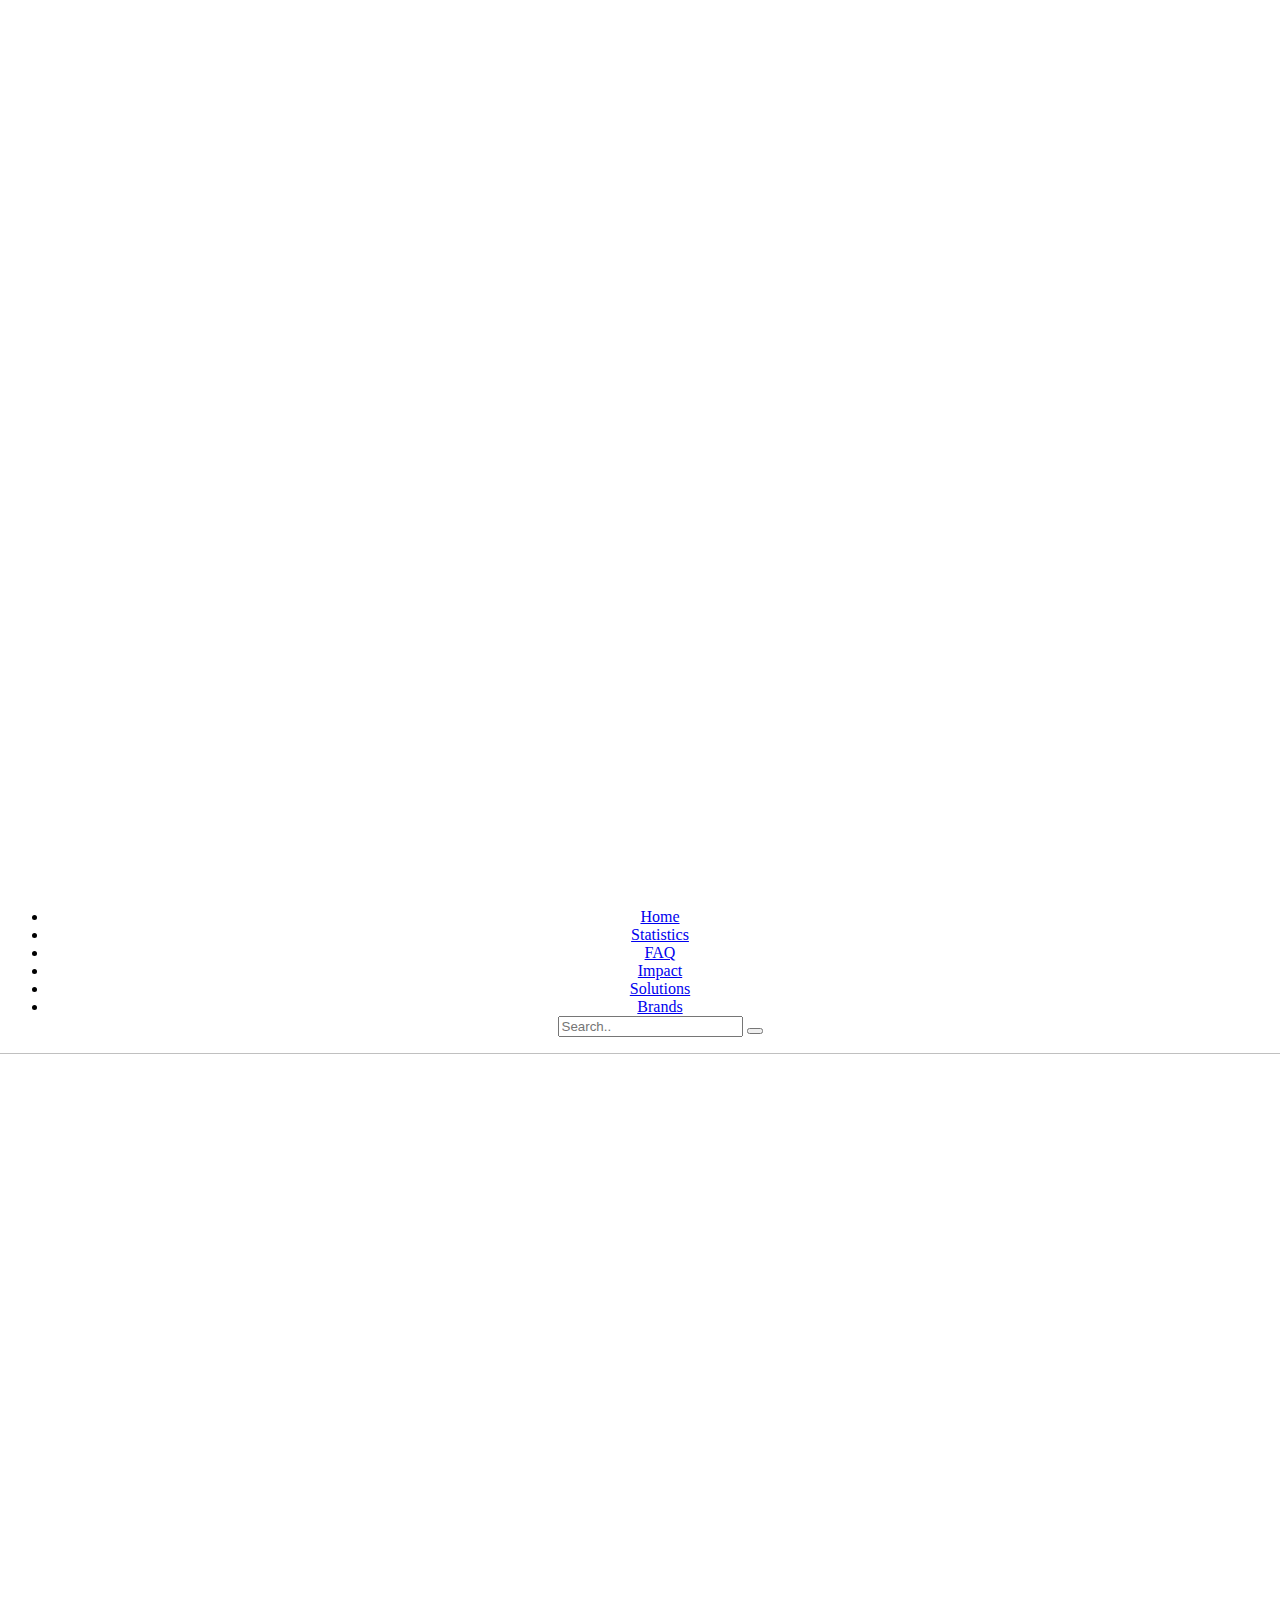
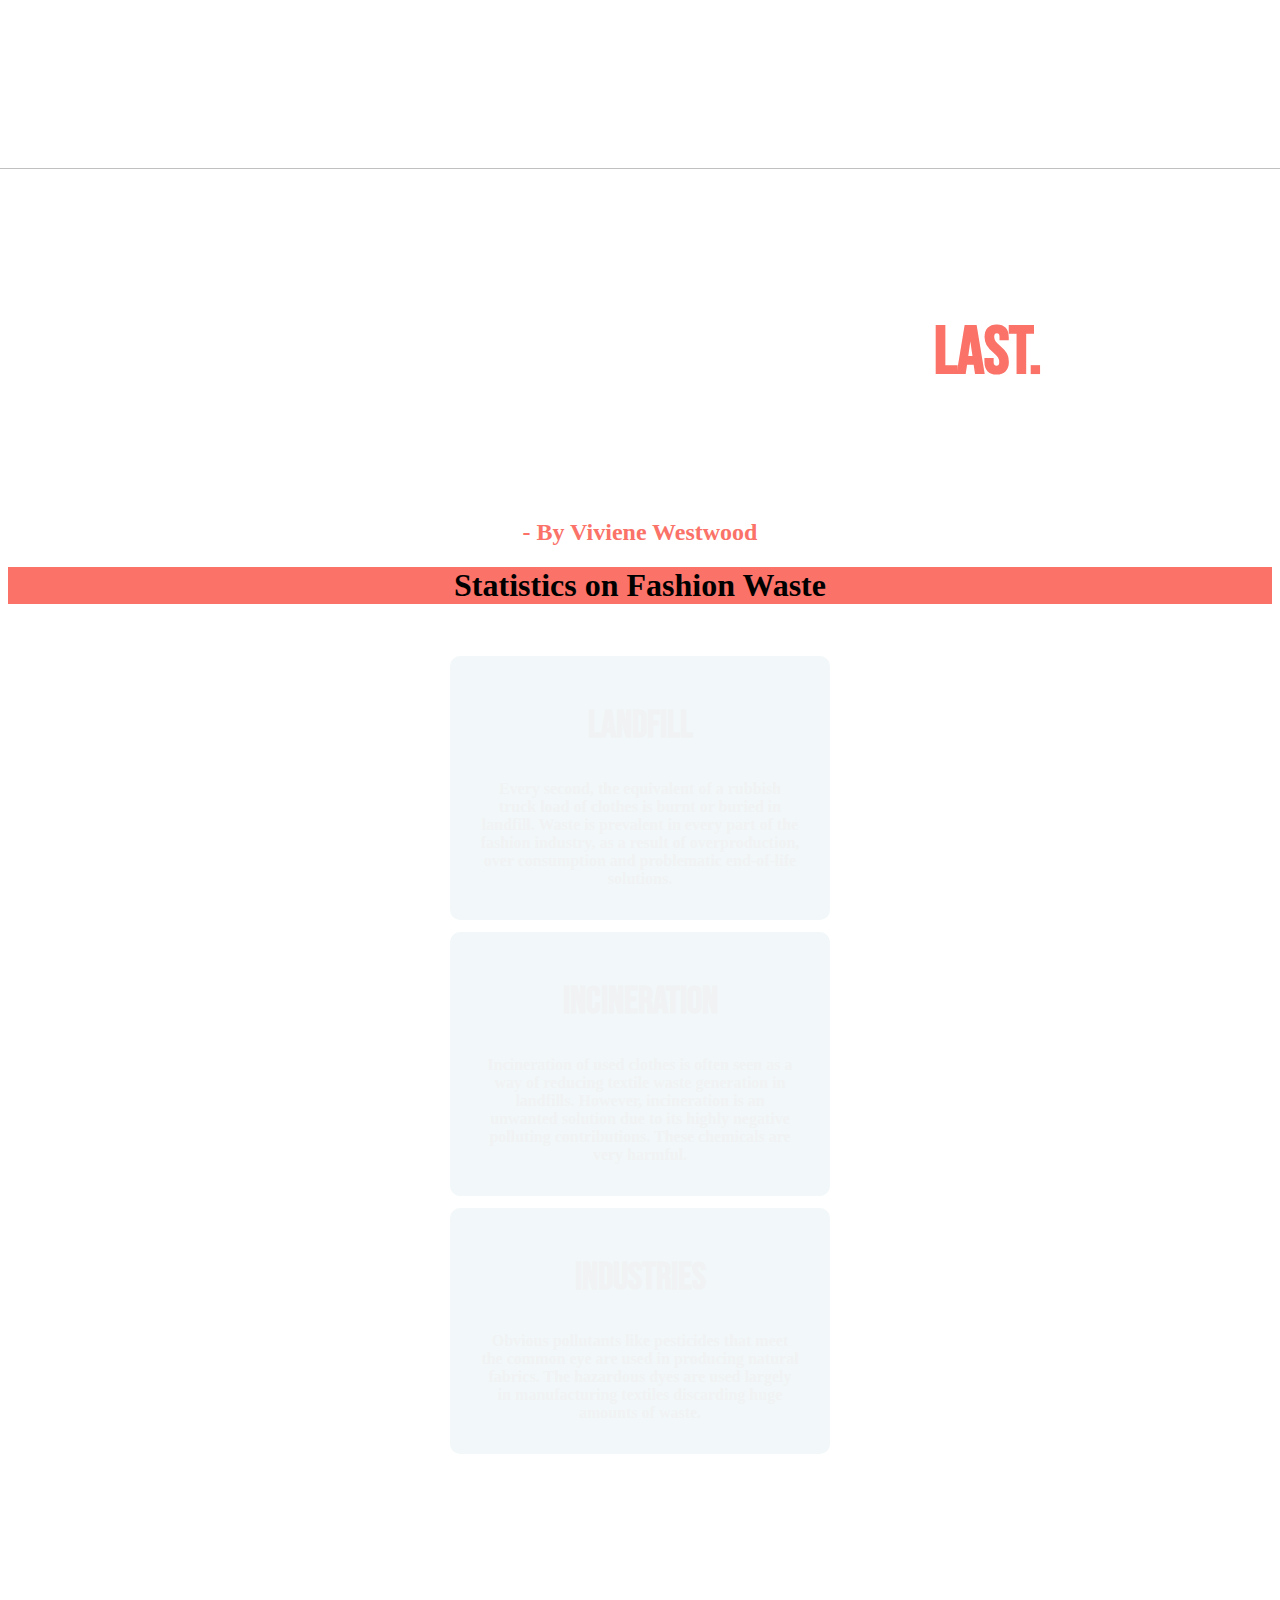
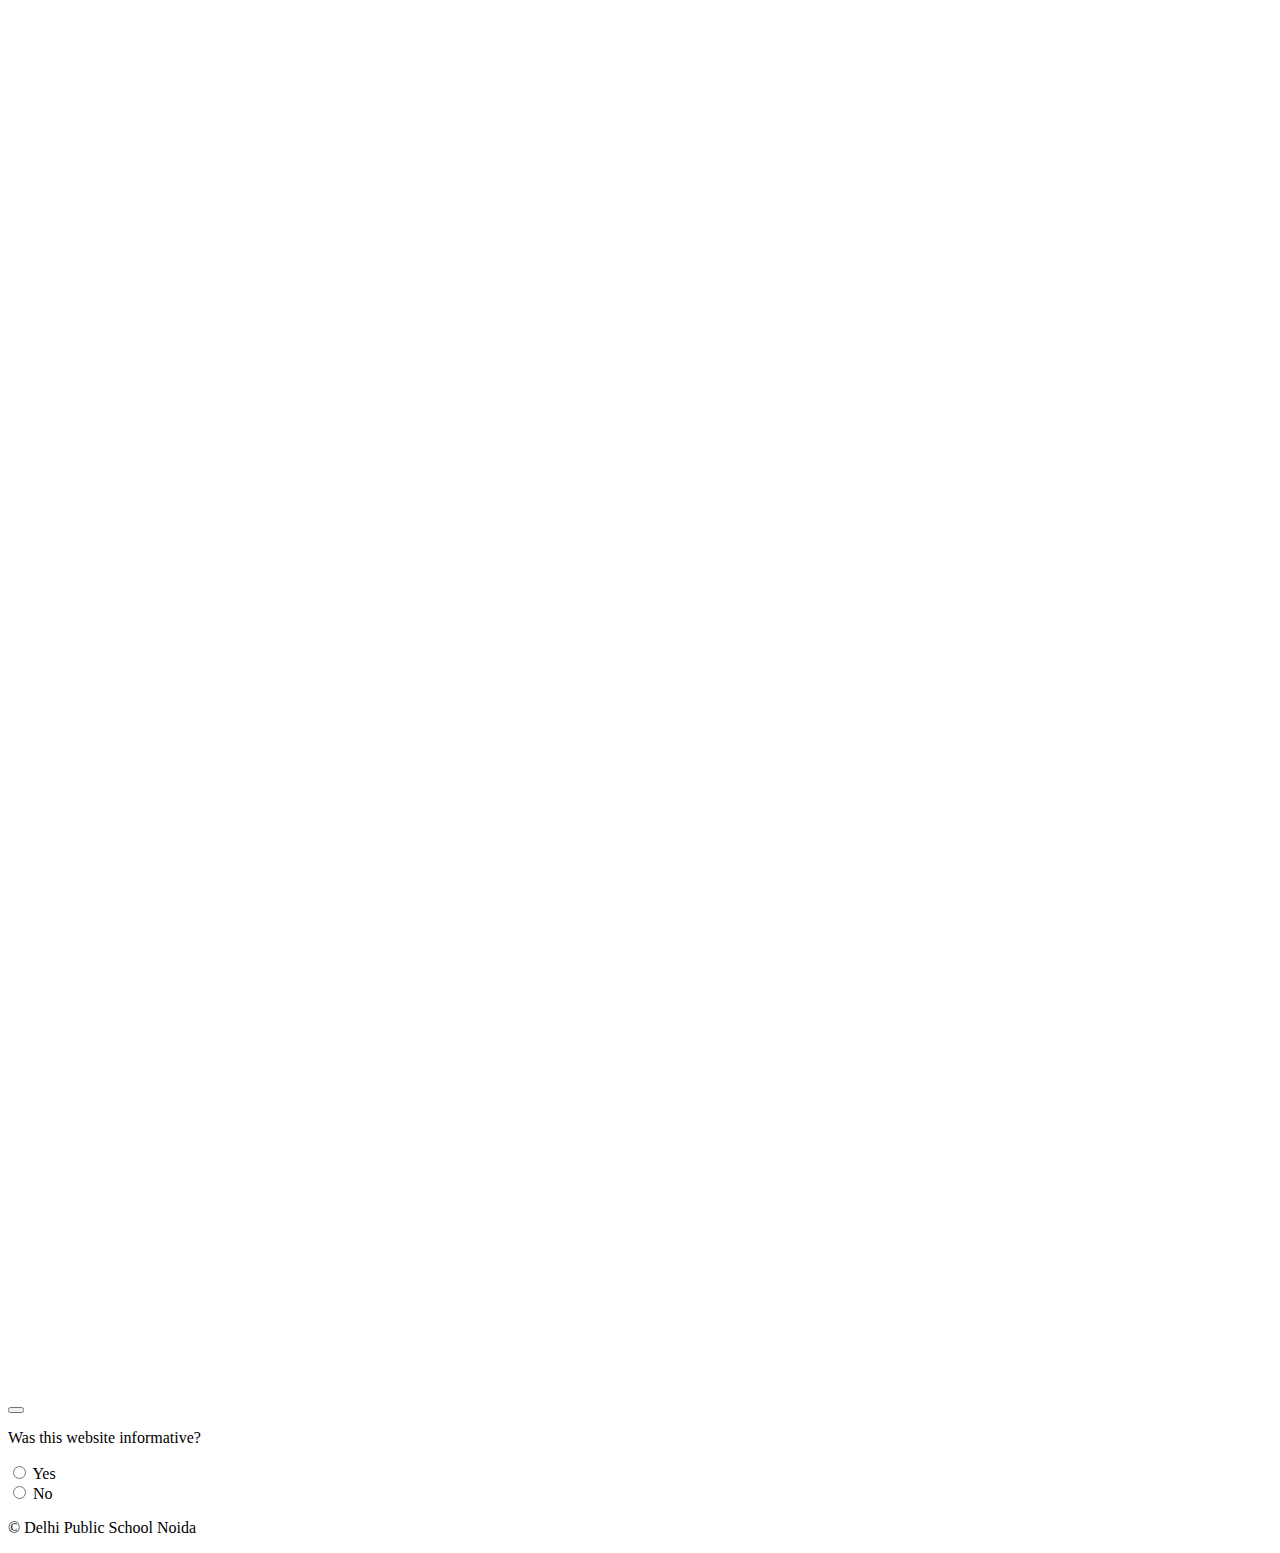
==== index.html @ 9b71c50d "Add files via upload" ====
<html>
<head><title>Fashion Waste</title>
 <link href="https://fonts.googleapis.com/css2?family=Special+Elite&display=swap" rel="stylesheet">
<meta name="viewport" content="width=device-width, initial-scale=1">
<link rel="stylesheet" href="./stylesheets/style.css">
<link rel="preconnect" href="https://fonts.googleapis.com">
<link rel="preconnect" href="https://fonts.gstatic.com" crossorigin>
<link href="https://fonts.googleapis.com/css2?family=Bebas+Neue&family=Poppins:wght@400;500;600;700&display=swap" rel="stylesheet">
<link rel="stylesheet" href="https://cdnjs.cloudflare.com/ajax/libs/font-awesome/6.4.2/css/all.min.css" integrity="sha512-z3gLpd7yknf1YoNbCzqRKc4qyor8gaKU1qmn+CShxbuBusANI9QpRohGBreCFkKxLhei6S9CQXFEbbKuqLg0DA==" crossorigin="anonymous" referrerpolicy="no-referrer" />
<link rel="apple-touch-icon" sizes="180x180" href="/apple-touch-icon.png">
<link rel="icon" type="image/png" sizes="32x32" href="/favicon-32x32.png">
<link rel="icon" type="image/png" sizes="16x16" href="/favicon-16x16.png">
<link rel="manifest" href="/site.webmanifest">  
<link rel="shortcut icon" href="./favicon/favicon.ico" type="image/x-icon">
<script src="https://unpkg.com/feather-icons"></script>
<link rel="stylesheet" href="lol.css">

<style>

  

  .flex-1 {
    
    flex: calc(33.333% - 24px);
      position: relative;
      max-width: 320px;
      max-height: 320px;
      background-color: #f2f8f9;
      color: #f1f2f3;
      font-weight: 600;
      border-radius: 10px;
      padding: 1em 1.9em;
      margin: 12px;
      text-decoration: none;
      z-index: 0;
      overflow: hidden;
      text-align: center;
    }
    
    .flex-1:before{
      content: '';
      position:absolute;
      z-index: -6;
      top: -16px;
      right: -16px;
      background: linear-gradient(135deg, #FA7268, #FA7268);
      height: 32px;
      width: 32px;
      border-radius: 32px;
      transform: scale(0);
      transform-origin: 50% 50%;
      transition: transform 0.35s ease-out;
      color: #001220;
    }
    
    .flex-1:hover:before{
      transform: scale(32);
    }
    
    .flex-1:hover .text {
      transition: all 0.5s ease-out;
      color: #fff;
    }
    
    .flex-1:hover .one {
      transition: all 0.5s ease-out;
      color: #fff;
    }
</style>
</head>
<body>
  <div id="particles-js"><canvas class="particles-js-canvas-el" style="width: 100%; height: 100%;" width="937"
    height="1193"></canvas></div>
    <section id="main">
        <div class="wave-container">
            <div class="text-container">
              <header>
                
                <center>
                  <ul class="navlinks">
                      <li><a href="#" class="left">Home</a></li>
                      <li><a href="#stats" class="left">Statistics</a></li>
                      <li><a href="./pages/faq.html" class="left">FAQ</a></li>
                      <li><a href="./pages/impact.html" class="left">Impact</a></li>
                      <li><a href="./pages/sol.html" class="left">Solutions</a></li>
                      <li><a href="./pages/brands.html" class="left">Brands</a></li>
                      <div class="search-container">
                          <form>
                            <input type="text" placeholder="Search.." name="search">
                            <button type="submit"><i class="fa-solid fa-magnifying-glass fa-beat" style="color: #f2f3f4;"></i></button>
                          </form>
                        </div>
                    </ul>
                    <i class="fa-solid fa-bars fa-2xl" style="color: #fff;" id="hamburger"></i>
              </center>

              </header>
                  
            </div>
         </div>
              
           <center>
            <div class="slideshow-container_1">

              <div class="mySlides_1 fade">
              
                <img src="./images/banner1.jpg" style="width:155%;margin-left:-52%; height: 90%;">
             
              </div>
              
              
             
              
              <div class="mySlides_1 fade">
               
                <img src="./images/banner3.jpg" style="width: 155%; margin-left: -52%; height: 90%;">
              
              </div>
              <div class="mySlides_1 fade">
               
                <img src="./images/banner4.jpg"   style="width:155%;margin-left:-52%; height: 90%;">
           
              </div>  
              
              </div>
              <br>
             
            <center>
                <div class="dots" >
                <span class="dot_1"></span>
                <span class="dot_1"></span>
                <span class="dot_1"></span>
                <span class="dot_1"></span>
                
              
              </div>
              </center>
              <script>
              let slideIndex = 0;
              showSlides();
              
              function showSlides() {
                let i;
                let slides = document.getElementsByClassName("mySlides_1");
                let dots = document.getElementsByClassName("dot_1");
                for (i = 0; i < slides.length; i++) {
                  slides[i].style.display = "none";  
                }
                slideIndex++;
                if (slideIndex > slides.length) {slideIndex = 1}    
                for (i = 0; i < dots.length; i++) {
                  dots[i].className = dots[i].className.replace(" active", "");
                }
                slides[slideIndex-1].style.display = "block";  
                dots[slideIndex-1].className += " active";
                setTimeout(showSlides, 4000); 
              }
              </script>           
              
               
            <div class="center">
            <div class="typing">
              <h1 style="font-family: 'Bebas Neue', sans-serif; color: #fff; font-size: 68px;">BUY LESS. CHOOSE WELL. MAKE IT <span style="color: #fa7268;"> LAST.</span></h1> 
            </div>
          </center>
        <div class="center_1"> 
          <center><h2 style="color: #FA7268; padding-top: 80px;">- By Viviene Westwood</h2></center>    
        <center><a href="#stats" id="nextSection"><i class="fa-solid fa-chevron-down fa-2xl fa-bounce" style="color: #fff; margin-top: 100px;
            padding-bottom: 180px;"></i></a></center> </div>
                       
    </section>
  
       <section id="stats">
        <div style="background-color: #FA7268;"><center><h1 class="h1_1" >Statistics on Fashion Waste</h1>
        </div>    <br></center>
        <div class="container-1">
          <div class="statsText">
            <center>
              <div class="flex-container-1">
                     <div class="flex-1">
                       
                       <h2 class="one" style="font-family: 'Bebas Neue', sans-serif; font-size: 38px;">Landfill</h2>
                       <p class="text">
                        Every second, the equivalent of a rubbish truck load of clothes is burnt or buried in landfill. Waste is prevalent in every part of the fashion industry, as a result of overproduction, over consumption and problematic end-of-life solutions.
                       </p>
                     </div>
                     <div class="flex-1">
                       <h2 class="one" style="font-family: 'Bebas Neue',sans-serif; font-size: 38px;">INCINERATION</h2>
                     <p class="text">
                      Incineration of used clothes is often seen as a way of reducing textile waste generation in landfills. However, incineration is an unwanted solution due to its highly negative polluting contributions. These chemicals are very harmful.
              
                     </p>
                     </div>
                     <div class="flex-1">
                       <h2 class="one" style="font-family: 'Bebas Neue',sans-serif; font-size: 38px;">industries</h2>
                     <p class="text">
                      Obvious pollutants like pesticides that meet the common eye are used in producing natural fabrics. The hazardous dyes are used largely in manufacturing textiles discarding huge amounts of waste.
             
                     </p> 
                     </div>   
                        
                   </div>
                 
                 </center>
          </div>
          
          
        <script src="https://cdnjs.cloudflare.com/ajax/libs/Chart.js/2.9.4/Chart.js"></script>
        
        <center><canvas id="myChart" style="width:100%;max-width:600px;float: left;padding: 40px; height:50vh; width:90vw;padding-top: 20%;"></canvas>
        
        </center>
        </div>
        <script src="https://cdn.jsdelivr.net/particles.js/2.0.0/particles.min.js"></script>
    <script>
        particlesJS.load("particles-js", "particles.json", function () {
            console.log("yeah");
        });
      
       
          const xValues = ["Landfill", "Incineration" , "Industries" , "Re-use"];
          const yValues = [57, 25,10,8];
          const barColors = [
            "#b91d47",
            "#00aba9",
            "#2b5797",
            "#e8c3b9",
            "#1e7145"
          ];

          new Chart("myChart", {
            type: "pie",
            data: {
              labels: xValues,
              datasets: [{
                backgroundColor: barColors,
                data: yValues
              }]
            },
            
            options: {
              title: {
                display: true,
                text: "Final Share of Clothing Waste per year"
                
            
              }
            }
            
          });
  
          </script>

       </section>
      
     
      <center>
        <video autoplay="autoplay" muted loop playsinline height="70%" width="85%" style="align-items: center; margin-top: 90px; margin-bottom: 90px;">
          <source src="vid.mp4" type="video/mp4">
        </video>
      </center>
      </body>
       <button onclick="topFunction()" id="top" title="Go to top"><i data-feather="chevron-up" class="up" style="color: #f2f3f4;"></i></button>
       <script>
         feather.replace()
       </script>
       <script>
         mybutton = document.getElementById("top");
       
       
       window.onscroll = function() {scrollFunction()};
       
       function scrollFunction() {
         if (document.body.scrollTop > 20 || document.documentElement.scrollTop > 20) {
           mybutton.style.display = "block";
         } else {
           mybutton.style.display = "none";
         }
       }
       
       function topFunction() {
         document.body.scrollTop = 0; 
         document.documentElement.scrollTop = 0; 
       }
 
var acc = document.getElementsByClassName("accordion");
var i;

for (i = 0; i < acc.length; i++) {
  acc[i].addEventListener("click", function() {
    this.classList.toggle("active");
    var panel = this.nextElementSibling;
    if (panel.style.maxHeight) {
      panel.style.maxHeight = null;
    } else {
      panel.style.maxHeight = panel.scrollHeight + "px";
    } 
  });
}

       </script>
       <script src="script.js"></script>
       <footer class="footer">
        <div class="footer-content">
          <form action="javascript:redirect();">
          <div class="radio-container">
            <p class="radio">Was this website informative?</p>
            <div class="radio-wrapper">
              <label class="radio-button">
                <input type="radio" name="radio-group" id="option1" value="yes" onclick="window.location.href = 'https://forms.gle/qBrGhFAGcBBMS7Zv5';" >
                <span class="radio-checkmark"></span>
                <span class="radio-label">Yes</span>
              </label>
            </div>
          
            <div class="radio-wrapper">
              <label class="radio-button">
                <input type="radio" name="radio-group" id="option2" value="no" onclick="window.location.href = 'https://forms.gle/qBrGhFAGcBBMS7Zv5';" >
                <span class="radio-checkmark"></span>
                <span class="radio-label">No</span>
              </label>
            </div>
          </div>
          </form>
          <p class="footerText">&copy; Delhi Public School Noida</p>
        </div>
      </footer>
      
</body>
    
 </html>
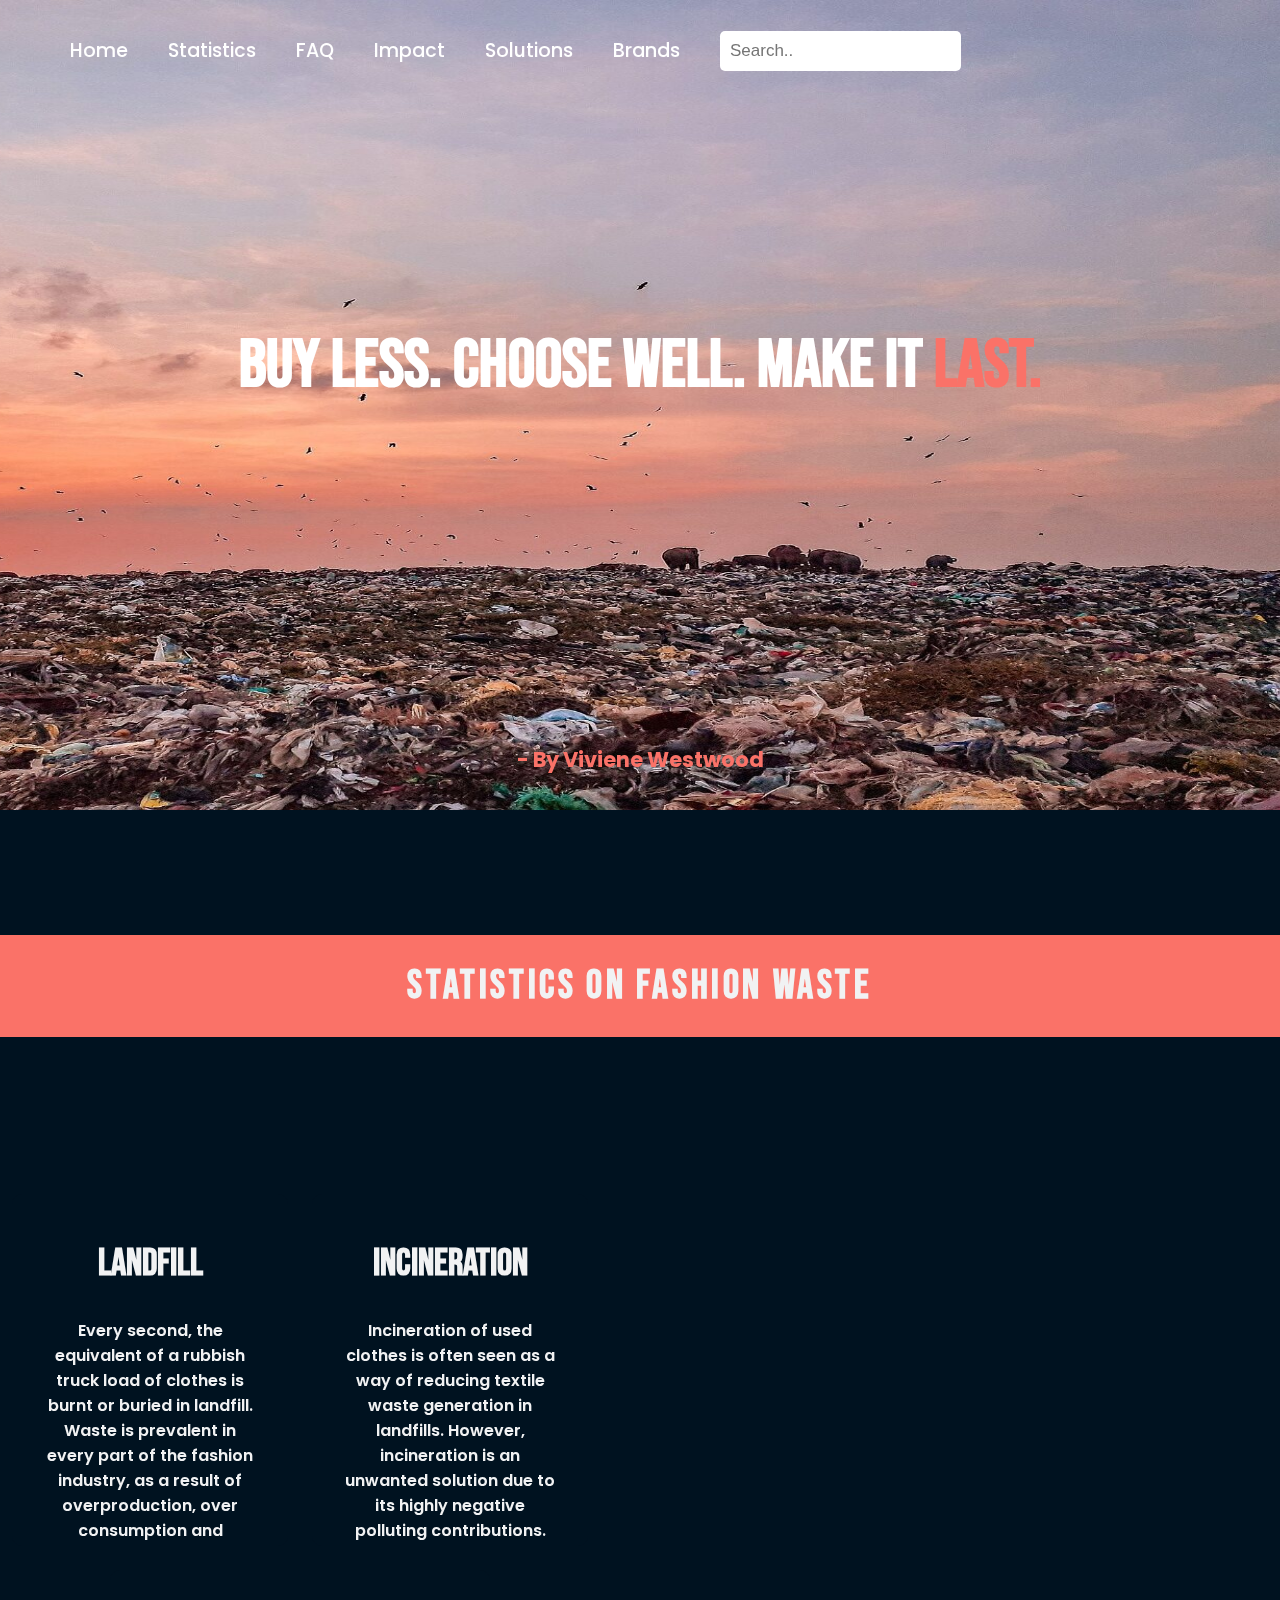
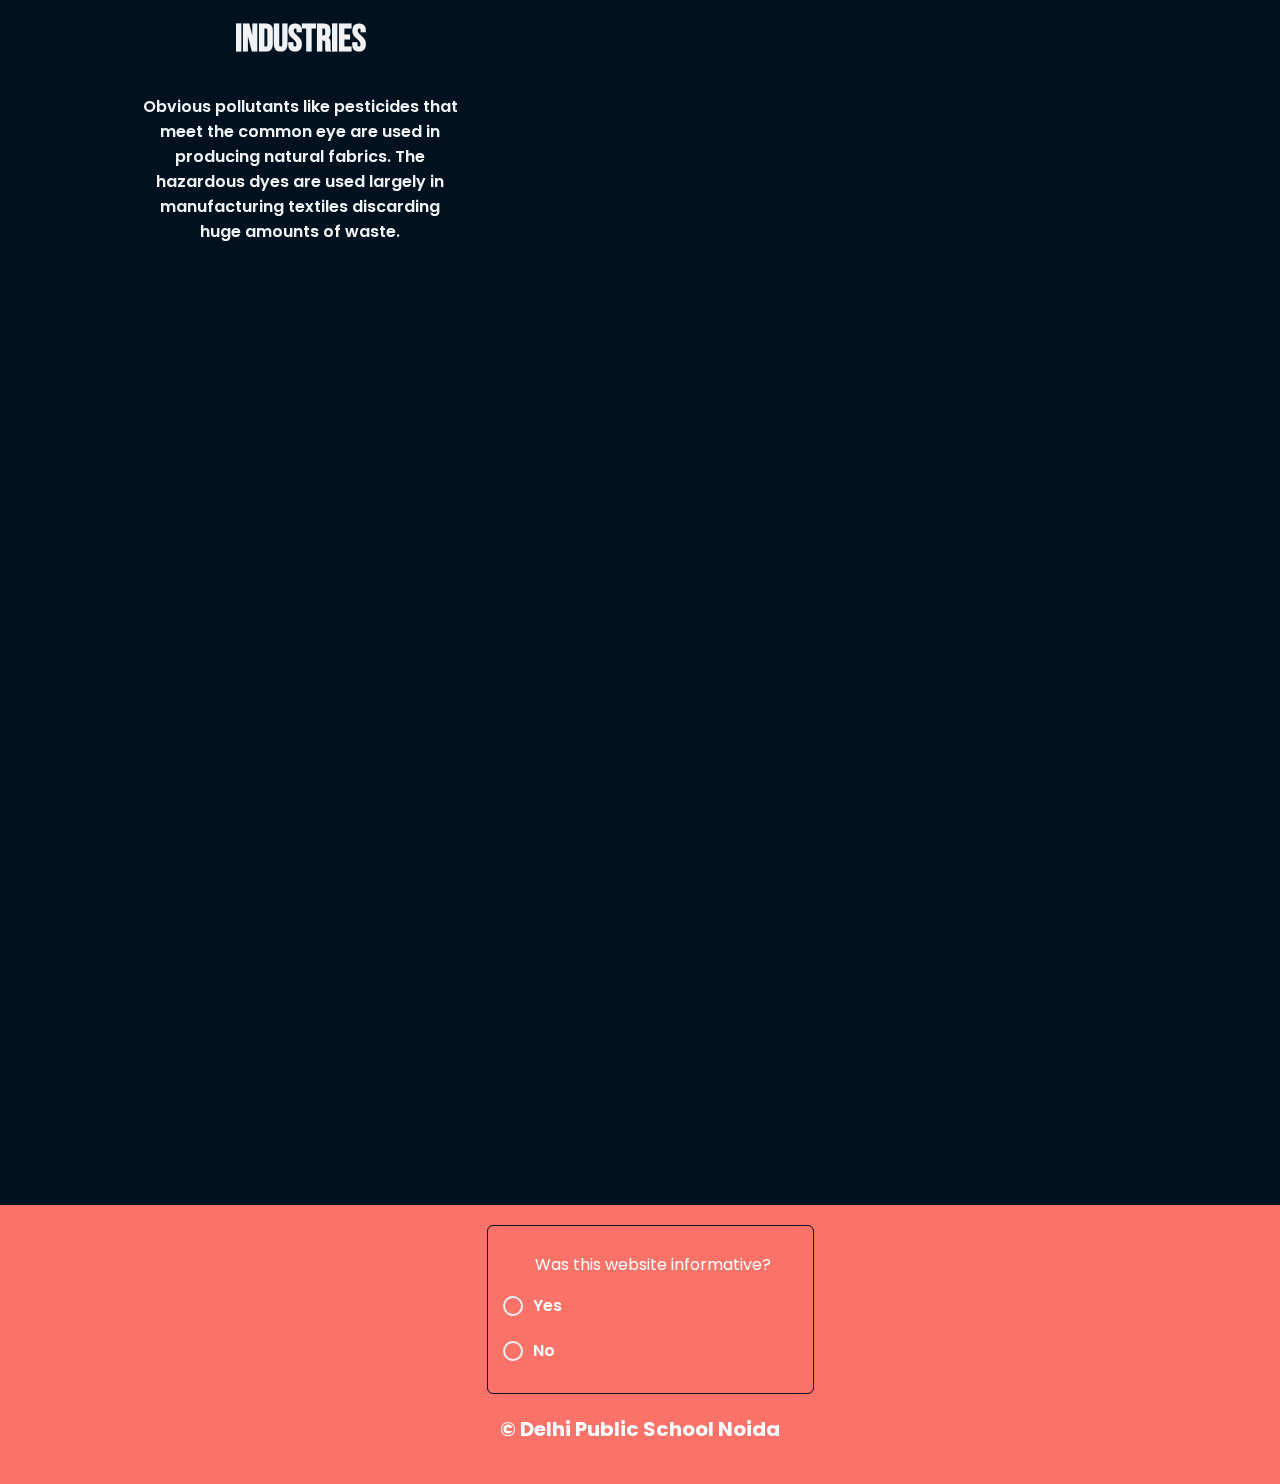
==== commit f0195557: "favicon" ====
--- a/index.html
+++ b/index.html
@@ -11,7 +11,7 @@
 <link rel="icon" type="image/png" sizes="32x32" href="/favicon-32x32.png">
 <link rel="icon" type="image/png" sizes="16x16" href="/favicon-16x16.png">
 <link rel="manifest" href="/site.webmanifest">  
-<link rel="shortcut icon" href="./favicon/favicon.ico" type="image/x-icon">
+<link rel="shortcut icon" href="favicon.ico" type="image/x-icon">
 <script src="https://unpkg.com/feather-icons"></script>
 <link rel="stylesheet" href="lol.css">
 
--- a/stylesheets/style.css
+++ b/stylesheets/style.css
@@ -0,0 +1,1549 @@
+body {
+    background-color: #001220;
+	background-size: 400% 100%;
+	animation: gradient 7s ease infinite;
+}
+
+html {
+    scroll-behavior: smooth;
+}
+
+::-webkit-scrollbar {
+    width: 8px;
+    height: 2px;
+    border-radius: 30px;
+
+}
+::-webkit-scrollbar-thumb {
+    background: #FA7268;
+    border-radius: 10px;
+    width: 8px;
+    height: 2px;
+}
+
+body {
+    margin: 0;
+    padding: 0;
+    scroll-behavior: smooth;
+    font-family: Poppins,sans-serif;
+}
+
+header {
+    display: flex;
+    justify-content: space-between;
+    position: absolute;
+    z-index: 1;
+    
+}
+
+.navlinks {
+   
+    float: right;
+    display: flex;
+    list-style-type: disc;
+    z-index: -3;
+    padding-left: 50px;
+
+}
+
+.navlinks ul {
+    position: relative;
+}
+
+.navlinks a {
+    color: #fff;
+    text-decoration: none;
+    font-size: 19px;
+}
+
+.navlinks li {
+    float:right;
+    display: flex;
+    justify-content: space-between;
+    padding: 20px;
+    font-weight: 500;
+}
+
+#headerTitle {
+    z-index: -1;                                                                                                                                         
+    position: relative;
+    padding-left: 30px;
+    word-spacing: 2px;
+    color: white;
+    padding-top: 13px;
+}
+
+.navlinks li a {
+    transition: all .7s ease 0s;
+    color: #fff;
+}
+
+/* .navlinks li a:hover {
+    color: #c6ffc6;
+    letter-spacing: 2px;
+    text-shadow: #fff;
+} */
+
+
+
+svg {
+    z-index: -1;
+    position: relative;
+}
+
+#svgDIV {
+    position: relative;
+}
+
+  .left {
+   
+    font-size: 31px;
+    
+    position: relative;
+  }
+  a.left:before {
+  content: "";
+  position: absolute;
+  width: 19px;
+  height: 3px;
+  bottom: 0;
+  left: -2px;
+  background-color:  white;                                                                                    
+  visibility: hidden;
+  transition: all 0.3s ease-in-out;
+  margin-bottom: 0px;
+  
+}
+
+a.left:hover:before {
+  visibility: visible;
+  width: 105%;
+  align-items: center;
+  
+}
+  .navlinks input[type=text] {
+    padding: 10px;
+    margin-top: 15px;
+    font-size: 17px;
+    border: none;
+    border-radius: 5px;
+  }
+  
+  .navlinks .search-container button {
+    float: right;
+    padding: 10px 10px;
+    margin-top: 15px;
+    margin-right: 16px;
+    background-color: transparent;
+    font-size: 17px;
+    border: none;
+    cursor: pointer;
+    border-radius:5px;
+    margin-left: 7px;
+  }
+  
+
+  .wave-container{
+    position: relative;
+}
+.text-container{
+    position: absolute;
+    top: 0;
+    left: 0;
+    right: 0;
+    bottom: 0;  
+}
+
+form {
+    padding-left: 20px;
+}
+
+#solH1 {
+  font-family: 'Bebas Neue', sans-serif; color: #fff; font-size: 68px; letter-spacing: 2px; word-spacing: 2px; font-size: 80px;
+}
+  
+  @media screen and (max-width: 600px) {
+    .navlinks .search-container {
+      float: none;
+    }
+    .navlinks a, .navlinks input[type=text], .navlinks .search-container button {
+      float: none;
+      display: block;
+      text-align: left;
+      width: 100%;
+      margin: 0;
+      padding: 14px;
+    }
+    .navlinks input[type=text] {
+      border: 1px solid #ccc;  
+    }
+  }
+
+#second {
+    width: 100%;
+    height: auto;
+    
+    margin-bottom: 100px;
+    padding-bottom: 90px;
+}
+
+.wrap {
+    overflow: hidden;
+    margin: 10px;
+  max-width: 1500px;
+  margin-left: auto;
+  margin-right: auto;
+}
+.box {
+    float: left;
+    position: relative;
+    width: 20%;
+    padding-bottom: 20%;
+}
+.boxInner {
+    position: absolute;
+    left: 10px;
+    right: 10px;
+    top: 10px;
+    bottom: 10px;
+    overflow: hidden;
+}
+ .boxInner img { width: 100% }
+@media only screen and (max-width:480px) { 
+    /* Smartphone view: 1 tile */
+    .box {
+        width: 100%;
+        padding-bottom: 100%;
+    }
+}
+@media only screen and (max-width:650px) and (min-width:481px) { 
+    /* Tablet view: 2 tiles */
+    .box {
+        width: 50%;
+        padding-bottom: 50%;
+    }
+}
+@media only screen and (max-width:1050px) and (min-width:651px) { 
+    /* Small desktop / ipad view: 3 tiles */
+    .box {
+        width: 33.3%;
+        padding-bottom: 33.3%;
+    }
+}
+@media only screen and (max-width:1290px) and (min-width:1051px) { 
+    /* Medium desktop: 4 tiles */
+    .box {
+        width: 25%;
+        padding-bottom: 25%;
+    }
+}
+
+#cards {
+  display: flex;
+  flex-wrap: wrap;
+  justify-content: space-between;
+  max-width: 1200px;
+  margin: 40px auto;
+  padding: 20px;
+  margin-top: 30px;
+}
+
+
+.card {
+  max-width: 400px;
+  background-color: #001220;
+  box-shadow: 0px 4px 10px rgba(0, 0, 0, 0.1);
+  border-radius: 10px;
+  overflow: hidden;
+  transition: transform 0.3s;
+  width: calc(33.33% - 20px);
+  margin-bottom: 30px;
+  padding: 24px;
+  box-sizing: border-box;
+  align-items: center;
+  text-align: center;
+}
+
+.card:hover {
+  transform: translateY(-5px);
+}
+
+.card:hover {
+  transform: translateY(-5px);
+}
+
+.card h2 {
+  color: white;
+}
+.card p{
+  color: #f1f2f3;
+  font-size: 16px;
+}
+
+@media (max-width: 930px) {
+  #solH1 {
+    font-size: 52px;
+  }
+}
+
+@media (max-width: 860px) {
+  .card {
+      width: calc(50% - 20px); 
+      
+  }
+
+  .card {
+      width: calc(50% - 20px);
+  }
+
+  #steps {
+    padding-top: 150px;
+  }
+
+  .solHEADING {
+    font-size: 38px;
+  }
+
+}
+
+@media (max-width: 672px) {
+  #solH1 {
+    padding-top: 20%;
+    font-size: 38px;
+    padding-bottom: 40px;
+  }
+
+  #steps {
+    margin-top: 320px;
+  }
+}
+
+@media (max-width: 807px) {
+  #steps {
+    padding-top: 180px;
+  }
+
+  .solHEADING {
+    font-size: 52px;
+  }
+  .videoTEXTh2_hidden {
+    display: none;
+  }
+
+  
+}
+
+@media (max-width: 615px) {
+  .card {
+      width: calc(50% + 60px);
+  }
+
+  .card {
+      width: calc(50% + 60px);
+  }
+
+  #cards{
+      justify-content: center;
+  }
+}
+
+
+
+
+
+
+
+
+
+
+
+
+
+
+ #top {
+    display: none; 
+    position: fixed; 
+    bottom: 5px; 
+    right: 30px; 
+    z-index: 99; 
+    border: none; 
+    outline: none; 
+    background-color: #FA7268; 
+    
+    cursor: pointer; 
+    padding: 10px; 
+    border-radius: 5px; 
+    font-size: 18px; 
+    margin-bottom: 10px;
+    height: 40px;
+  }
+  
+  #top:hover {
+    background-color:#001220; 
+    transition-duration: 0.4s;
+    cursor: pointer;
+  }
+  .up{
+  margin-bottom: 20px;
+  }
+  #envir{
+    height: 59em;
+    background-color: #001220;
+  }
+  .h1{
+    color: #f1f2f3;
+    font-size: 40px;
+    padding-top: 0px;
+    letter-spacing: 0.09em;
+    text-decoration: none;
+    display: inline-block;
+    position: relative;
+    cursor: pointer;
+    font-family: 'Bebas Neue', sans-serif;
+
+  }
+  .h1::after { 
+    content: "";
+    position: absolute;
+    bottom: 0;
+    left: 50%;
+    display: block;
+    background: none repeat scroll 0 0 transparent;
+    height: 2px;
+    width: 0;
+    background: #fff;
+    transition: width 0.3s ease 0s, left 0.3s ease 0s;
+  }
+  
+  .h1:hover::after { 
+    width: 100%; 
+    left: 0; 
+  }
+  .flex-container {
+    margin-top: 50px;
+    display: flex;
+    flex-direction: row;
+    font-size: 20px;
+    text-align: center;
+    padding: 20px;
+  }
+  
+  .flex {
+    background-color: transparent;
+    padding: 50px;
+    flex: 25%;
+    color: #f1f2f3;
+    border-radius: 0.4rem;
+  overflow: hidden;
+  box-shadow: 0 3rem 6rem rgba(0, 0, 0, 0.1);
+  cursor: pointer;
+  transition: 0.2s;
+
+  }
+  .flex:hover {
+    transform: translateY(-0.5%);
+    box-shadow: 0 4rem 8rem rgba(0, 0, 0, 0.2);
+    background-color: #313131;
+    border-radius: 20px;
+  }
+  
+  .card__img {
+    display: block;
+    width: 100%;
+    height: 20rem;
+    object-fit: cover;
+    border-radius: 20px;
+  }
+
+  @media (max-width: 1300px) {
+    .flex-container {
+      flex-direction: row;
+      flex-wrap: wrap;
+      justify-content: space-between;
+     
+    }
+    .text{
+      font-size: 1px;
+    }
+    
+    .flex {
+      width: calc(50% - 20px); 
+      margin-bottom: 20px;
+    }
+    .card__img{
+      width: 100%;
+      height: auto;
+    }
+    #social{
+      height: auto;
+    }
+    .flex-1{
+      height: auto;
+    }
+    #envir{
+      height: auto;
+    }
+  }
+  
+  @media (max-width: 900px) {
+    .flex-container {
+      flex-direction: column;
+      padding: 60px;
+      margin-bottom: 50%;
+      
+    }
+    .text{
+      font-size: 14px;
+    }
+    .card__img{
+      width: 110%;
+      height: 100%;
+    }
+  }
+
+
+  h2{
+    font-size: 21px;
+    
+  }
+  .text{
+    font-size: 16px;
+  }
+  #social{
+    height: 13em; 
+    background-color: #001220;
+  }
+.yellow{
+    background-color: #fbae3c;
+}
+
+  
+.flex-container-1{
+  display: flex;
+  flex-direction: row;
+  flex-wrap: wrap;
+  justify-content: center;
+  align-items: center;
+  margin-bottom: 60px;
+}  
+.flex-1 {
+    
+  flex: calc(33.333% - 24px);
+    position: relative;
+    max-width: 320px;
+    max-height: 320px;
+    background-color: #f2f8f9;
+    color: #f1f2f3;
+    font-weight: 600;
+    border-radius: 10px;
+    padding: 1em 1.9em;
+    margin: 12px;
+    text-decoration: none;
+    z-index: 0;
+    overflow: hidden;
+    background: linear-gradient(to bottom, #001220, #001220);
+   
+  }
+  
+  .flex-1:before{
+    content: '';
+    position:absolute;
+    z-index: -6;
+    top: -16px;
+    right: -16px;
+    background: linear-gradient(135deg, #fbae3c, #fbae3c);
+    height: 32px;
+    width: 32px;
+    border-radius: 32px;
+    transform: scale(0);
+    transform-origin: 50% 50%;
+    transition: transform 0.35s ease-out;
+    color: #001220;
+  }
+  
+  .flex-1:hover:before{
+    transform: scale(32);
+  }
+  
+  .flex-1:hover .text {
+    transition: all 0.5s ease-out;
+    color: #001220;
+  }
+  
+  .flex-1:hover .one {
+    transition: all 0.5s ease-out;
+    color: #001220;
+  }
+  @media (max-width: 768px) {
+    .flex-container-1 {
+        display: flex;
+        flex-wrap: wrap;
+        justify-content: center; 
+        align-items: center;
+        padding: 0 20px;
+      
+    }
+    #social{
+      height: auto;
+    }
+    #envir{
+      height: auto;
+    }
+
+    .flex-1 {
+        flex: calc(50% - 24px);
+        height: auto; 
+    }
+}
+
+.slideshow-container {
+  max-width: 1000px;
+  position: relative;
+  margin: auto;
+  margin-top: 130px;
+  margin-bottom: 130px;
+}
+.mySlides h2{
+ font-size: 24px;
+}
+
+/* Next & previous buttons */
+.prev, .next {
+  cursor: pointer;
+  position: absolute;
+  top: 50%;
+  width: auto;
+  padding: 16px;
+  margin-top: -22px;
+  color: white;
+  font-weight: bold;
+  font-size: 18px;
+  transition: 0.6s ease;
+  border-radius: 0 3px 3px 0;
+  user-select: none;
+}
+
+/* Position the "next button" to the right */
+.next {
+  right: 0;
+  border-radius: 3px 0 0 3px;
+}
+
+/* On hover, add a black background color with a little bit see-through */
+.prev:hover, .next:hover {
+  background-color: rgba(0,0,0,0.8);
+}
+
+/* Caption text */
+.text_1{
+  color: #f2f2f2;
+  font-size: 20px;
+  padding: 0px 0px;
+  position: absolute;
+  bottom: 10px;
+  width: 80%;
+  text-align: center;
+  margin-bottom:-15%;
+  padding-left: 100px;
+}
+
+.dot {
+  cursor: pointer;
+  height: 15px;
+  width: 15px;
+  margin: 155 3px;
+  background-color: #bbb;
+  border-radius: 50%;
+  display: inline-block;
+  transition: background-color 0.6s ease;
+}
+
+.dots {
+  display: none;
+}
+
+.active, .dot:hover {
+  background-color: #717171;
+  margin: 155 3px;
+}
+
+/* Fading animation */
+.fade {
+  animation-name: fade;
+  animation-duration: 1.5s;
+}
+
+@keyframes fade {
+  from {opacity: .4} 
+  to {opacity: 1}
+}
+
+
+/* On smaller screens, decrease text size */
+@media only screen and (max-width: 300px) {
+  .prev, .next,.text_1 {font-size: 11px}
+  .slideshow-container{
+    margin-top: 5000px;
+  }
+  .text_1{
+    margin-bottom: -200%;
+  }
+  .dot{
+    margin-top: 20%;
+  }
+}
+@media (max-width: 770px){
+  .slideshow-container{
+    margin-top: 150px;
+    margin-right: 30px;
+    height: auto;
+  }
+  .mySlides h2{
+    padding-bottom: 140px;
+  }
+}
+@media (max-width:890px){
+  .text_1{
+    margin-bottom: -20%;
+  }
+  .dot{
+    margin-top: 20%;
+  }
+}
+#sol {
+    padding-top: 50px;
+    width: 100%;
+    height: 100vh;
+    display: block;
+}
+
+.solHEADING {
+    color: #fff;
+    font-family: 'Bebas Neue', sans-serif;
+    font-size: 60px;
+    padding-top: 30px;
+}
+
+.card-container {
+    display: flex;
+    flex-wrap: wrap;
+    justify-content: space-between;
+    max-width: 1200px;
+    margin: 0 auto;
+    padding: 20px;
+    margin-bottom: 40px;
+}
+
+.SOL_card {
+    max-width: 400px;
+    background-color: #fff;
+    box-shadow: 0px 4px 10px rgba(0, 0, 0, 0.1);
+    border-radius: 10px;
+    overflow: hidden;
+    transition: transform 0.3s;
+    width: calc(33.33% - 20px);
+    margin-bottom: 20px;
+    padding: 20px;
+    box-sizing: border-box;
+    align-items: center;
+    text-align: center;
+}
+
+.SOL_card-pink {
+    max-width: 400px;
+    background-color: #FA7268;
+    box-shadow: 0px 4px 10px rgba(0, 0, 0, 0.1);
+    border-radius: 10px;
+    overflow: hidden;
+    transition: transform 0.3s;
+    width: calc(33.33% - 20px);
+    margin-bottom: 20px;
+    padding: 20px;
+    box-sizing: border-box;
+    align-items: center;
+    text-align: center;
+  }
+
+.SOL_card:hover {
+    transform: translateY(-5px);
+  }
+
+  .SOL_card-pink:hover {
+    transform: translateY(-5px);
+  }
+
+.SOL_card-pink.h2 {
+    color: white;
+}
+
+.pink {
+    color: white;
+}
+
+@media (max-width: 860px) {
+    .SOL_card {
+        width: calc(50% - 20px); 
+        
+    }
+
+    .SOL_card-pink {
+        width: calc(50% - 20px);
+    }
+}
+
+
+@media (max-width: 615px) {
+    .SOL_card {
+        width: calc(50% + 60px);
+    }
+
+    .SOL_card-pink {
+        width: calc(50% + 60px);
+    }
+
+    .card-container {
+        justify-content: center;
+    }
+
+    .solHEADING {
+        font-size: 42px;
+    }
+
+    
+}
+.img_text{
+  color: #f2f3f4; 
+  font-size: 18px;
+  padding-top: 22%;
+   padding: 20px;
+}
+
+#infoTitle {
+    font-weight: 700; font-size: 26px; letter-spacing: 1px;  font-family: 'Bebas Neue', sans-serif;
+}
+
+.solHEADING{
+    color: #fff;
+    font-size: 50px;
+    padding-top: 30px;
+    text-decoration: none;
+    display: inline-block;
+    position: relative;
+  }
+  .solHEADING::after { 
+    content: "";
+    position: absolute;
+    bottom: 0;
+    left: 50%;
+    display: block;
+    background: none repeat scroll 0 0 transparent;
+    height: 2px;
+    width: 0;
+    background: #FA7268;
+    transition: width 0.3s ease 0s, left 0.3s ease 0s;
+  }
+  
+  .solHEADING::after { 
+    width: 100%; 
+    left: 0; 
+  }
+
+  #steps {
+    width: 100%;
+    height: 100vh;
+    margin-top: 30px;
+  }
+
+  .video-container {
+    position: relative;
+    width: 480px;
+    height: 270px;
+    overflow: hidden;
+    border-radius: 8px;
+    box-shadow: 0px 2px 6px rgba(0, 0, 0, 0.1);
+  }
+  
+  .video-container iframe {
+    width: 100%;
+    height: 100%;
+    border: none;
+    border-radius: 8px;
+  }
+
+  .video-container {
+    padding-left: 100px;
+    padding-top: 50px;
+  }
+
+  .videoDIV {
+    display: flex;
+    justify-content: center;
+    text-align: center;
+    
+  }
+
+  .videoTEXT {
+    color: white;
+    font-weight: 600;
+    font-size: 20px;
+    padding-left: 20px;
+    padding-top: 60px;
+    text-align: center;
+    width: 75%;
+    justify-content: center;
+    margin-left: 80px;
+  }
+
+  .textOFvideo {
+    display: block;
+  }
+
+  .videoTEXTh2 {
+    display: none;
+    color: white;
+    padding-left: 20px;
+    padding-top: 60px;
+    text-align: center;
+    font-family: 'Bebas Neue', sans-serif;
+    font-size: 32px;
+  }
+
+  .videoTEXTh2_hidden {
+    color: white;
+    padding-left: 20px;
+    padding-top: 60px;
+    text-align: center;
+    font-family: 'Bebas Neue', sans-serif;
+    font-size: 32px;
+    
+  }
+
+  #governmentSTEPS {
+    width: 100%;
+    height: 100%;
+  }
+
+
+  .footer {
+    background-color: #FA7268;
+    color: #fff;
+    padding: 20px 0;
+    text-align: center;
+    margin-top: 80px;
+  }
+  
+  .footer-content {
+    max-width: 960px;
+    margin: 0 auto;
+  }
+
+  @media (max-width: 1120px) {
+    .videoTEXT {
+      display: none;
+    }
+  }
+
+  @media (max-width: 1000px) {
+    .solHEADING {
+      font-size: 42px;
+    }
+  }
+  
+  @media (max-width: 768px) {
+    .footer-content {
+      padding: 0 20px;
+    }
+  }
+
+#visual {
+  height: 100%;
+  width: 100%;
+}
+
+#DPSN {
+  width: 100%;
+  height: 102vh;
+}
+
+.image-grid {
+	--gap: 30px;
+	--num-cols: 4;
+	--row-height: 300px;
+
+	box-sizing: border-box;
+	padding: var(--gap);
+ 
+	display: grid;
+	grid-template-columns: repeat(var(--num-cols), 1fr);
+	grid-auto-rows: var(--row-height);
+	gap: var(--gap);
+}
+
+.image-grid>img {
+	width: 100%;
+	height: 100%;
+	object-fit: cover;
+  border-radius: 10px;
+}
+
+.image-grid-col-2 {
+	grid-column: span 2;
+}
+
+.image-grid-row-2 {
+	grid-row: span 2;
+}
+
+@media screen and (max-width: 1024px) {
+	.image-grid {
+		--num-cols: 2;
+		--row-height: 200px;
+	}
+}
+
+#hamburger {
+  display: none;
+}
+
+@media (max-width: 1060px) {
+  .navlinks {
+    display: none;
+  }
+
+  #hamburger {
+    display: block;
+    padding: 60;
+  }
+}
+
+#indian {
+  width: 100%;
+  height: 110vh;
+}
+
+.brands-card-container {
+  display: flex;
+  justify-content: space-between;
+  max-width: 900px;
+  margin: 10px auto;
+  padding: 30px;
+}
+
+.brands-card {
+  position: relative;
+  width: 30%;
+  background-color: #f5f2f2;
+  box-shadow: 0 4px 8px rgba(0, 0, 0, 0.1);
+  border-radius: 10px;
+  overflow: hidden;
+  transition: transform 0.3s;
+}
+
+.brands-card img {
+  width: 100%;
+  height: auto;
+  display: block;
+}
+
+.brands-card:hover {
+  transform: translateY(-10px);
+}
+
+.brands-card-content {
+  padding: 20px;
+  justify-content: center;
+  text-align: center;
+}
+
+.brands-card-title {
+  font-size: 18px;
+  margin: 0;
+  font-family: 'Bebas Neue', sans-serif;
+  font-size: 24px;
+}
+
+.brands-card-description {
+  font-size: 14px;
+  color: #000;
+  font-weight: 800;
+  margin-top: 10px;
+}
+.radio-container {
+  margin: 0 auto;
+  max-width: 300px;
+  border-style: solid;
+  border-color: #001220;
+  border-width: 1px;
+  border-radius: 6px;
+  padding: 10px;
+  padding-left: 15px;
+}
+
+.radio-wrapper {
+  margin-bottom: 20px;
+}
+
+.radio-button {
+  display: flex;
+  align-items: center;
+  cursor: pointer;
+  transition: all 0.2s ease-in-out;
+}
+
+.radio-button:hover {
+  transform: translateY(-2px);
+}
+
+.radio-button input[type="radio"] {
+  display: none;
+}
+
+.radio-checkmark {
+  display: inline-block;
+  position: relative;
+  width: 16px;
+  height: 16px;
+  margin-right: 10px;
+  border: 2px solid #f1f2f3;
+  border-radius: 50%;
+}
+
+.radio-checkmark:before {
+  content: "";
+  position: absolute;
+  top: 50%;
+  left: 50%;
+  transform: translate(-50%, -50%) scale(0);
+  width: 8px;
+  height: 8px;
+  border-radius: 50%;
+  background-color: #f1f2f3;
+  transition: all 0.2s ease-in-out;
+}
+
+.radio-button input[type="radio"]:checked ~ .radio-checkmark:before {
+  transform: translate(-50%, -50%) scale(1);
+}
+
+.radio-label {
+  font-size: 16px;
+  font-weight: 600;
+}
+
+.flip-card {
+  background-color: transparent;
+  width: 300px;
+  height: 200px;
+  perspective: 1000px;
+  cursor: pointer;
+  border-radius: 20px;
+}
+
+.flip-card-inner {
+  position: relative;
+  width: 100%;
+  height: 100%;
+  text-align: center;
+  transition: transform 0.6s;
+  transform-style: preserve-3d;
+  box-shadow: 0 4px 8px 0 rgba(0,0,0,0.2);
+  border-radius: 20px;
+}
+
+.flip-card:hover .flip-card-inner {
+  transform: rotateY(180deg);
+  border-radius: 20px;
+}
+
+.flip-card-front, .flip-card-back {
+  position: absolute;
+  width: 100%;
+  height: 100%;
+  -webkit-backface-visibility: hidden;
+  backface-visibility: hidden;
+  border-radius: 20px;
+}
+
+.flip-card-front {
+  background-color: #bbb;
+  color: black;
+  border-radius: 20px;
+}
+
+.flip-card-back {
+  background-color: #FA7268;
+  color: white;
+  transform: rotateY(180deg);
+  border-radius: 20px;
+}
+.grid { 
+  display: grid;
+  grid-template-columns: repeat(auto-fill, minmax(200px, 1fr));
+  grid-gap: 149px;
+  align-items: stretch;
+  padding-left: 40px;
+  padding-right: 70px;
+  }
+.grid > article {
+  
+  box-shadow: 2px 2px 6px 0px  rgba(0,0,0,0.3);
+}
+.grid > article img {
+  max-width: 100%;
+  border-radius: 20px;
+}
+.accordion {
+  background-color:#001220;
+  color:#f1f2f3;
+  cursor: pointer;
+  padding-bottom: 0px;
+  padding-left: 30px;
+  padding-top: 15px;
+  width: 60%;
+  border: none;
+  text-align: left;
+  outline: none;
+  font-size: 15px;
+  transition: 0.4s;
+  font-family: Poppins, sans-serif;
+}
+
+.active, .accordion:hover {
+  box-shadow: 0 4rem 8rem rgba(0, 0, 0, 0.2);
+}
+
+.accordion:after {
+  content: '\002B';
+  color: #777;
+  font-weight: bold;
+  float: right;
+  margin-left: 500px;
+  
+}
+
+.active:after {
+  content: "\2212";
+}
+
+.panel {
+  padding: 0 0px;
+  background-color:#001220;
+  max-height: 0;
+color: #f1f2f3;
+  overflow: hidden;
+  transition: max-height 0.2s ease-out;
+  width: 60%;
+}
+.panel p{
+  padding: 20px;
+}
+.accordion i{
+  padding-top: -50px;
+}
+.h1_1{
+  color: #f1f2f3;
+  font-size: 40px;
+  padding-top: 0px;
+  letter-spacing: 0.09em;
+  text-decoration: none;
+  display: inline-block;
+  position: relative;
+  cursor: pointer;
+  font-family: 'Bebas Neue', sans-serif;
+
+}
+.h1_1::after { 
+  content: "";
+  position: absolute;
+  bottom: 0;
+  left: 50%;
+  display: block;
+  background: none repeat scroll 0 0 transparent;
+  height: 2px;
+  width: 0;
+  background: #fff;
+  transition: width 0.3s ease 0s, left 0.3s ease 0s;
+}
+
+.h1_1:hover::after { 
+  width: 100%; 
+  left: 0; 
+}
+
+#stats{
+  height: 50em;
+  width: 100%;
+  margin-bottom: 180px;
+  padding-top: 0;
+  margin-top: 100px;
+  
+}
+
+#gallery {
+    width: 100%;
+    height: 102vh;
+    padding-bottom: 100px;
+}
+
+#gallery_img {
+  transition-duration: 0.7s;
+}
+
+#gallery_img:hover {
+  
+    transform: translateY(-5px);   
+}
+
+.container-1 {
+  display: flex;
+  flex-direction: row;
+  padding-top: 120px;
+}
+
+#particles-js {
+  padding-top: 100px;
+  position: fixed;
+  z-index: -1;
+  width: 100%;
+  height: 120vh;
+}
+
+@keyframes typing {
+  from {
+      width: 0
+  }
+}
+
+
+.typing {
+  text-align: center;
+  padding-top: 10px;
+  width: 100%;
+  animation: typing 2s steps(34), blink .5s step-end infinite alternate;
+  white-space: nowrap;
+  overflow: hidden;
+}
+
+.container {
+  position: relative;
+}
+
+/* Hide the images by default */
+.mySlides {
+  display: none;
+}
+
+/* Add a pointer when hovering over the thumbnail images */
+.cursor {
+  cursor: pointer;
+}
+
+/* Next & previous buttons */
+.prev,
+.next {
+  cursor: pointer;
+  position: absolute;
+  top: 40%;
+  width: auto;
+  padding: 16px;
+  margin-top: -50px;
+  color: white;
+  font-weight: bold;
+  font-size: 20px;
+  border-radius: 0 3px 3px 0;
+  user-select: none;
+  -webkit-user-select: none;
+}
+
+/* Position the "next button" to the right */
+.next {
+  right: 0;
+  border-radius: 3px 0 0 3px;
+}
+
+/* On hover, add a black background color with a little bit see-through */
+.prev:hover,
+.next:hover {
+  background-color: rgba(0, 0, 0, 0.8);
+}
+
+/* Number text (1/3 etc) */
+.numbertext {
+  color: #f2f2f2;
+  font-size: 12px;
+  padding: 8px 12px;
+  position: absolute;
+  top: 0;
+}
+
+/* Container for image text */
+.caption-container {
+  text-align: center;
+  background-color: #222;
+  padding: 2px 16px;
+  color: white;
+}
+
+.row:after {
+  content: "";
+  display: table;
+  clear: both;
+}
+
+/* Six columns side by side */
+.column {
+  float: left;
+  width: 16.66%;
+}
+
+/* Add a transparency effect for thumnbail images */
+.demo {
+  opacity: 0.6;
+}
+
+.active,
+.demo:hover {
+  opacity: 1;
+}
+
+.center{
+  position: absolute;
+  top: 40%;
+  left: 50%;
+  transform: translate(-50%, -50%);
+}
+.center_1{
+  position: absolute;
+  top: 80%;
+  left: 50%;
+  transform: translate(-50%, -50%);
+}
+
+.footerText {
+  font-weight: bold; 
+  font-size: 20px;
+}
+@media (max-width: 1400px){
+  .mySlides_1 img{
+    width: 150%;
+    height: auto;
+  }
+}
+#btn{
+  height: 8em;
+  width: 93%;
+  background-color: #fbae3c;
+  border-radius: 25px;
+  padding: 20px;
+  align-items: center;
+  color: #f1f2f3;
+  margin-left: 33px;
+ padding-top: 70px;
+
+}
+.custom-btn {
+  width: 190px;
+  height: 50px;
+  color: #fff;
+  font-size: 17px;
+  border-radius: 5px;
+  padding: 10px 25px;
+  font-family: 'Poppins', sans-serif;
+  font-weight: 500;
+  background: transparent;
+  cursor: pointer;
+  transition: all 0.4s ease;
+  position: relative;
+  display: inline-block;
+   box-shadow:inset 2px 2px 2px 0px rgba(0,0,0,rgba(0, 0, 0, 0.1)),
+   7px 7px 20px 0px rgba(0,0,0,.1),
+   4px 4px 5px 0px rgba(0,0,0,.1);
+  outline: none;
+  text-decoration: none;
+}
+.btn-1 {
+  background: #001220;
+background: linear-gradient(0deg, #001220 0%, #001220 100%);
+  width: 190px;
+  height: 40px;
+  line-height: 42px;
+  padding: 0;
+  border: none;
+  text-decoration: none;
+  color: #f1f2f3;
+  
+}
+button a{
+  text-decoration: none;
+}
+#span {
+  position: relative;
+  display: block;
+  width: 100%;
+  height: 100%;
+  color: #f1f2f3;
+  text-decoration: none;
+  text-decoration-color: #f1f2f3;
+}
+.btn-1:before,
+.btn-1:after {
+  position: absolute;
+  content: "";
+  right: 0;
+  top: 0;
+   background: #001220;
+  transition: all 0.4s ease;
+}
+.btn-1:before {
+  height: 0%;
+  width: 2px;
+}
+.btn-1:after {
+  width: 0%;
+  height: 2px;
+}
+.btn-1:hover{
+   background: transparent;
+  box-shadow: none;
+}
+.btn-1:hover:before {
+  height: 100%;
+}
+.btn-1:hover:after {
+  width: 100%;
+}
+#span:hover{
+   color: #001220;
+}
+#span:before,
+#span:after {
+  position: absolute;
+  content: "";
+  left: 0;
+  bottom: 0;
+   background: #001220;
+  transition: all 0.4s ease;
+}
+#span:before {
+  width: 2px;
+  height: 0%;
+}
+#span:after {
+  width: 0%;
+  height: 2px;
+}
+#span:hover:before {
+  height: 100%;
+}
+#span:hover:after {
+  width: 100%;
+}
+@media (max-width:1424){
+.slideshow_container-1 img{
+   width: 50%;
+   height:60%;
+}
+}
+
+
+
